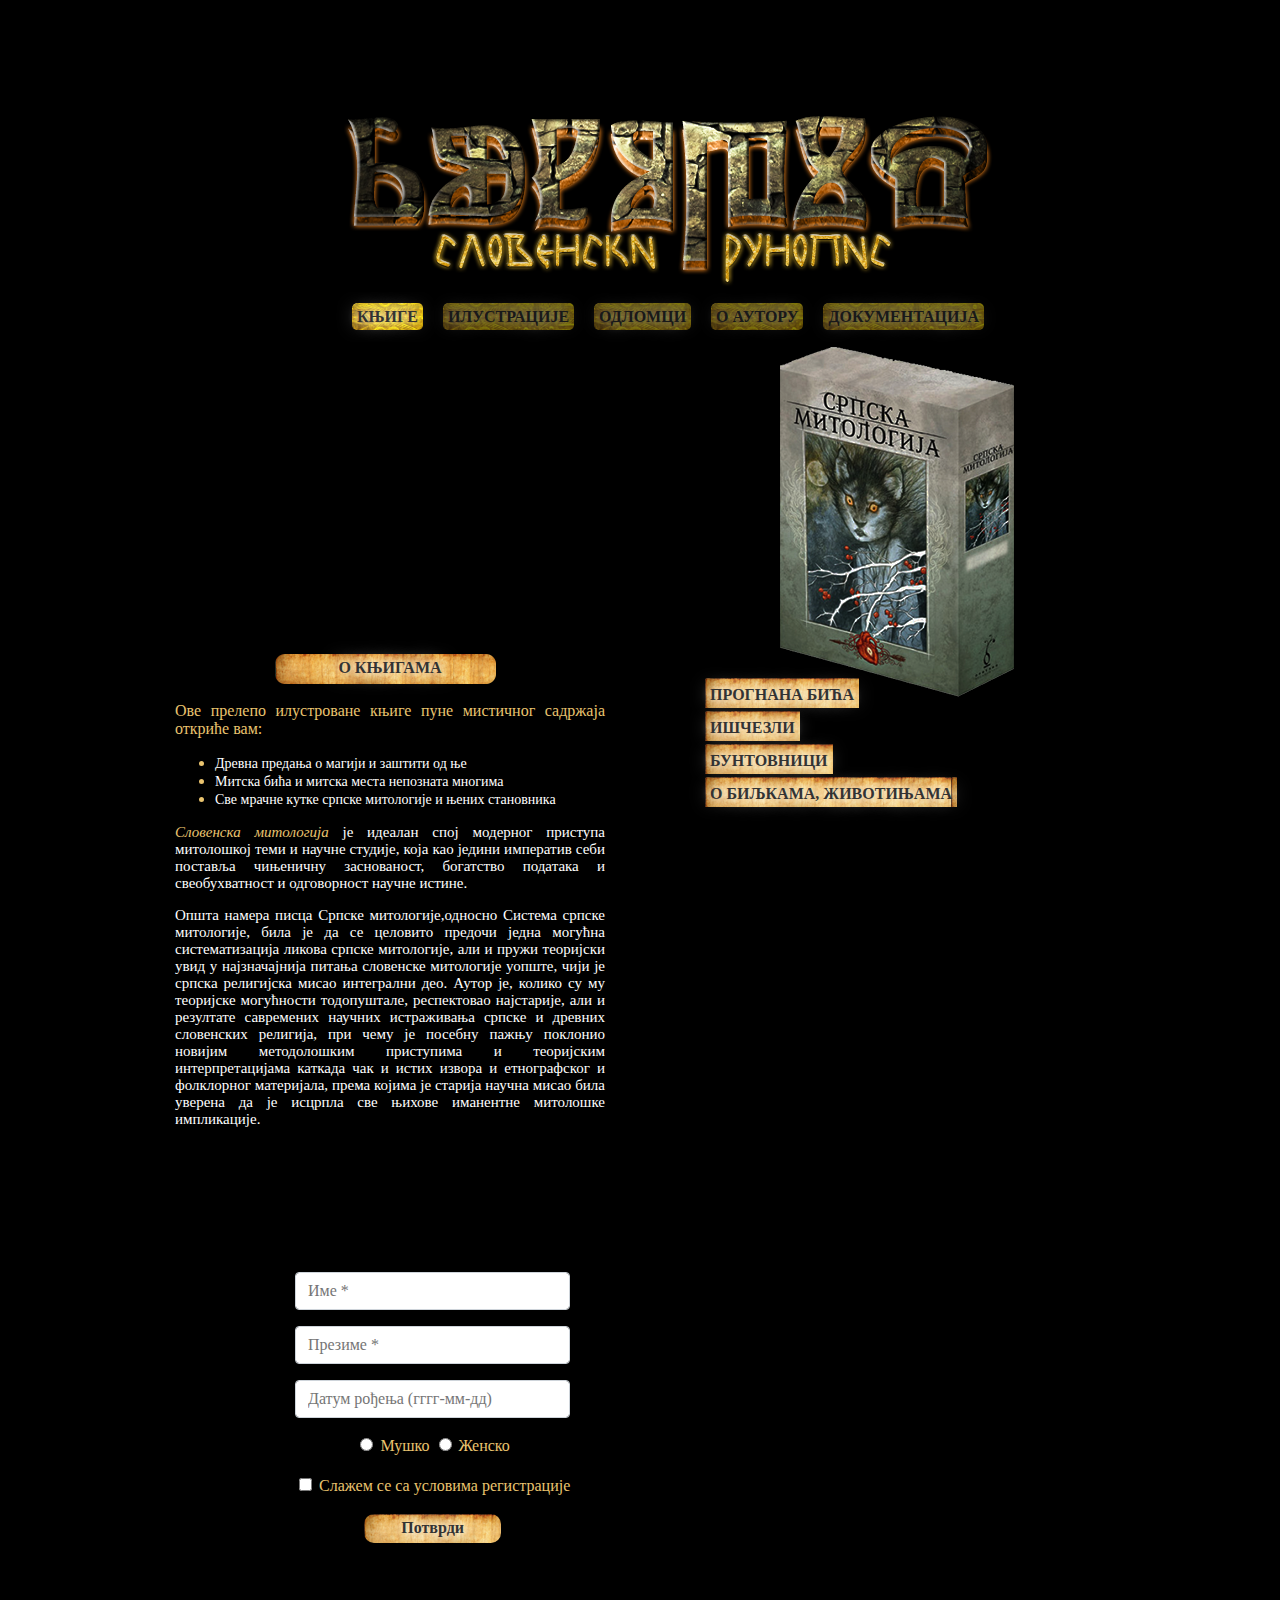
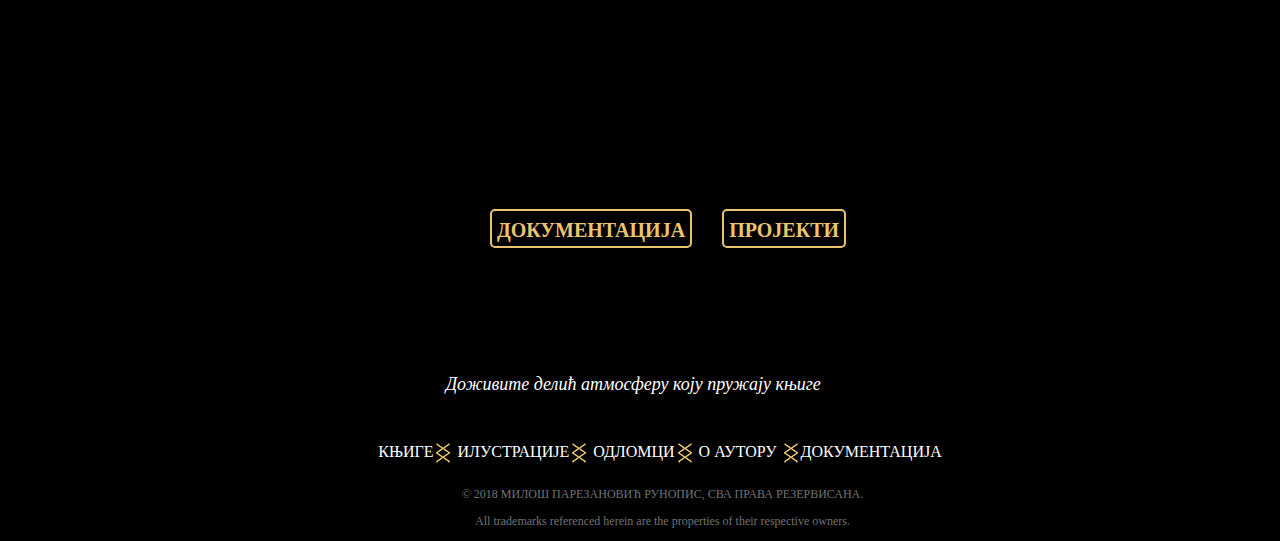
==== index.html @ e6802f9a "Update index.html" ====
<!DOCTYPE html>
<html>
	<head>
		<link rel="stylesheet" type="text/css" href="css/style.css" />
		<meta charset="UTF-8">
		<meta name="viewport" content="width=device-width, initial-scale=1.0">
		<link rel="shortcut icon" href="favicon/favicon.ico">
		<meta name="description" content="Словенска митологија,древна предања о магији и заштити од ње, митска бића и митска места непозната многима и Све мрачне кутке српске митологије и њених становника...">
		<meta name="keywords" content="Slovenska-mitologija,mitska-bica,Perun,Srpska-mitologija,vile,zmajevi">
		<meta name="author" content="Miloš-Parezanović">
		<title>Словенски Рунопис</title>
		<script src="https://ajax.googleapis.com/ajax/libs/jquery/3.3.1/jquery.min.js"></script>
	</head>
	<body class="index">

	<div class="site">
		<div class="frontPic">
			<img class="rune" src="img/headText.png" alt="slovenski runopis">
		</div>
		<div class="menu">
			<ul>
				<li>
					<a class="first" href="Index.html"><span>КЊИГЕ</span></a>
				</li>
				<li>
					<a href="ilustracije.html"><span>ИЛУСТРАЦИЈЕ</span></a>
				</li>
				<li>
					<a href="odlomci.html"><span>ОДЛОМЦИ</span></a>
				</li>
				<li>
					<a href="oAutoru.html"><span>О АУТОРУ</span></a>
				</li>
				<li>
					<a href="dokumentacija.pdf"><span>ДОКУМЕНТАЦИЈА</span></a>
				</li>
			</ul>
		</div>
		
		<div class="content">
			<div class="books">
				<img class="bk" src="img/bk.png" alt="knjige">
			</div>
			
			<div class="aboutBooks">
				<h1>О КЊИГАМА</h1>
				<p class="color">Ове прелепо илустроване књиге пуне мистичног садржаја откриће вам:</p>
				<ul>
					<li><span>Древна предања о магији и заштити од ње</span></li>
					<li><span>Митска бића и митска места непозната многима</span></li>
					<li><span>Све мрачне кутке српске митологије и њених становника</span></li>
				
				</ul>
				<p><em>Словенска митологија</em>
					је идеалан спој модерног приступа митолошкој теми и научне студије, која као једини императив себи поставља чињеничну заснованост, богатство података и свеобухватност и одговорност научне истине.</p>
				<p>Општа намера писца Српске митологије,односно Система српске митологије, била је да се целовито предочи једна могућна систематизација ликова српске митологије, али и пружи теоријски увид у најзначајнија питања словенске митологије уопште, чији је српска религијска мисао интегрални део. Аутор је, колико су му теоријске могућности тодопуштале, респектовао најстарије, али и резултате савремених научних истраживања српске и древних словенских религија, при чему је посебну пажњу поклонио новијим методолошким приступима и теоријским интерпретацијама каткада чак и истих извора и етнографског и фолклорног материјала, према којима је старија научна мисао била уверена да је исцрпла све њихове иманентне митолошке импликације. </p>
				<p></p>
			</div>
			<div class="aboutBooks2">
				<div class="drop1"><span>ПРОГНАНА БИЋА</span></div>
				<div class="slide1">
					<ul>
						<li><span>Књига о митским бићима српског предања</span></li>
						<li><span>Први пут пет врхунских сликара и илустратора успевају да оживе бића којима прети исчезнуће</span></li>
						<li><span>"Ова књига вас води у свет чудесних бића којих су се плашиле баке и чини све да их деца заволе"</span></li>
					</ul>
				</div>
				<div class="drop2"><span>ИШЧЕЗЛИ</span></div>
				<div class="slide2">
					<ul>
						<li><span>Нова књига о вилама и змајевима</span></li>
						<li><span>Умиру ли виле? Како настају змајеви?</span></li>
						<li><span>Змајевска школа летења...</span></li>
					</ul>
				</div>
				<div class="drop3"><span>БУНТОВНИЦИ</span></div>
				<div class="slide3">
					<ul>
						<li><span>Лети се ноћ спушта, тихо полако, прикрада се кроз сутон...</span></li>
						<li><span>Зими ноћ пада, стушти се на свет у један мах и препплави га</span></li>
					</ul>
				</div>
				<div class="drop4"><span>О БИЉКАМА, ЖИВОТИЊАМА</span></div>
				<div class="slide4">
					<ul>
						<li><span>Биљке умиру тихо. Иза њих остају само мириси.</span></li>
						<li><span>А животиње одлазе у чуду. Припитомљене са поверењем, дивље са неверицом у оку.</span></li>
					</ul>
				</div>
			
			</div>
			<div class="cleaner">
		
			</div>
		</div>
		<div class="registerNote">
			<div class="formaLevo">
						<div class="forma">
							<input type="text" id="firstName" class="textPl" placeholder="Име *" value="" />
							<p class="greske" id="fnError"></p>
						</div>
						<div class="forma">
							<input type="text" id="lastName" class="textPl" placeholder="Презиме *" value="" />
							<p class="greske" id="lnError"></p>
						</div>
						<div class="forma">
							<input type="text"  id="birDate" class="textPl" placeholder="Датум рођења (гггг-мм-дд)" value="" />
							<p class="greske" id="birDateError"></p>
						</div>
						<div class="forma">
							<div class="red">
								<label class="radioButtons"> 
									<input type="radio" name="pol" value="male">
									<span> Мушко </span> 
								</label>
								<label class="radioButtons"> 
									<input type="radio" name="pol" value="female">
									<span>Женско </span> 
								</label>
								<p class="greske" id="polError"></p>
							</div>
						</div>
					<div class="forma2">
						<div class="forma">
							<div class="red">
								<label class="cekBox"> 
									<input type="checkbox" id="slazemSe" name="agreement" value="agree">
									<span> Слажем се са условима регистрације </span> 
								</label>
							   
								<p class="greske" id="slazemSeError"></p>
							</div>
						</div>
						<input type="submit" id="potvrda" value="Потврди"/>
					</div>
					<div id="feedback">

					</div>
			</div>
			<div class="formaDesno">
				<div id="avatar">
				</div>
				<div class="wlc">
				</div>
			</div>
			<div class="cleaner">
			</div>
		</div>
					<button id="upBtn" ></button>
	</div>
	<div class="linkovi">
		<ul>
			<li><a href="dokumentacija.pdf"><span>ДОКУМЕНТАЦИЈА</span></a></li>
			<li><a href="#"><span>ПРОЈЕКТИ</span></a></li>
		</ul>
	</div>
	<div class="music">
			
			<p><em>Доживите делић атмосферу коју пружају књиге</em></p>
			<audio class="player" controls>
			<source src="Assets/BGmusic.mp3" type="audio/mpeg">
			Your browser does not support the audio element.
			</audio>
			
			
	</div>
		<footer id="futer">
			<div id="futerbar">
				<ul>
					<li><a href="index.html">КЊИГЕ</a><span></span></li>
					<li><a href="ilustracije.html">ИЛУСТРАЦИЈЕ</a><span></span></li>
					<li><a href="odlomci.html">ОДЛОМЦИ</a><span></span></span></li>
					<li><a href="oAutoru.html">О АУТОРУ</a></li>
					<li><a href="dokumentacija.pdf"><span>ДОКУМЕНТАЦИЈА</span></a></li>
				</ul>
			</div>
			<div class="futerp">
				<p>&copy; 2018 МИЛОШ ПАРЕЗАНОВИЋ РУНОПИС, СВА ПРАВА РЕЗЕРВИСАНА.</p>
				<p>All trademarks referenced herein are the properties of their respective owners.</p>
			</div>
		</footer>
	<script src="https://mpsites.github.io/SlovenskiRunopis/Scripts/scriptJQ.js"></script>
	<script src="https://mpsites.github.io/SlovenskiRunopis/Scripts/main.js"></script>
	<script src="https://mpsites.github.io/SlovenskiRunopis/Scripts/scriptScroll.js"></script>
	</body>
</html>
---- css/style.css ----
@font-face {
    font-family: Beresta;
    src: url(Beresta.ttf);
}


* {
  box-sizing: border-box;
  font-family: Georgia, "Times New Roman", Times, serif;
}


body{
	font-size: 16px;
}

.index {
		background-image: url("../img/bg5.jpg");
		background-repeat: no-repeat;
		background-attachment: scroll;
		background-size: auto auto;
		background-origin: padding-box;
		background-clip: border-box;
		background-position:50% 0px;
		background-color: black;
	}

.ilustracije {
		background-image: url("../img/BGilu.jpg");
		background-repeat: no-repeat;
		background-attachment: scroll;
		background-size: auto auto;
		background-origin: padding-box;
		background-clip: border-box;
		background-position:50% 0px;
		background-color: black;
	}	

.price {
	background-image: url("../img/BGPr.jpg");
	background-repeat: no-repeat;
	background-attachment: scroll;
	background-size: auto auto;
	background-origin: padding-box;
	background-clip: border-box;
	background-position:50% 0px;
	background-color: black;
}
	
.site {
		width:990px;
		height:1770px;
		margin:0 auto 0 auto;
	}

.frontPic {
	text-align: center;
}

.rune {
	margin-top: 100px;
	margin-left: 60px;
}

.menu {
	text-align:center;
	overflow:hidden;
}

.menu ul {
	display: block;
}

.menu ul li {
	display: inline-block;
	list-style: none;

}

.menu ul li a {
	background:url('../img/zlato.png') no-repeat;
	text-decoration: none;
	color: black;
	margin-left: 1rem;
	padding: 5px;
	border-radius:5px;
	opacity:0.5;
	transition: 1s;
}
.menu .first {
	opacity:1;
}
.menu ul li a:hover {
	opacity:1;
}


.menu ul li a span{
	padding-left: 1rem;
	padding-right: 1rem;
	border-radius: 2px;
	font-weight: bold;
	font-size: 16px;
	padding: 0;
    padding-top: 0px;
	padding-top: 0px;
	margin: 0;
	height: 35px;
	text-align: center;
	width: 246px;
	padding-top: 8px;
	text-shadow: 0 0 10px #fff, 0 0 20px #fff;
	margin: auto;
	color: #333;
	
}

.content {
	overflow:hidden;
}

.bk {
	margin: 5px 0 0 635px;
}

.aboutBooks {
	color: #FFF;
	width: 430px;
	text-align: justify;
	float: left;
	margin-left: 30px;
	margin-top: -50px;
}

.aboutBooks h1 {
	background:url("../img/menubg.png");
	font-weight: bold;
	font-size: 16px;
	padding: 0;
    padding-top: 0px;
	margin: 0;
	height: 35px;
	text-align: center;
	width: 246px;
	padding-top: 8px;
	text-shadow: 0 0 10px #fff, 0 0 20px #fff;
	margin: auto;
	color: #333;
	
}

.aboutBooks .color {
	color: #EAC46F;
	font-size:16px;
}

.aboutBooks ul li {
	color: #EAC46F;
}

.aboutBooks ul li span {
	color: #FFF;
	font-size: 14px;
}
.aboutBooks p {
	font-size:15px;
}

.aboutBooks p em {
	color: #EAC46F;
}

.aboutBooks2 {
	color: #FFF;
	width: 430px;
	float: right;
	margin-left: 30px;
	margin-top: -30px;
	text-align: justify;
	font-size:16px;
}

.aboutBooks2 .drop1 {
	text-align: justify;
	
}

.aboutBooks2 .slide1 {
	text-align: justify;
}

.drop1 span {
	background:url("../img/dropbg.png");
	font-weight: bold;
	font-size: 16px;
	padding:5px;
	margin: 0;
	height: 35px;
	text-align: center;
	width: 246px;
	padding-top: 8px;
	text-shadow: 0 0 10px #fff, 0 0 20px #fff;
	margin: auto;
	color: #333;
	
}

.slide1 ul li {
	color: #EAC46F;
	font-size:14px;
}

.slide1 ul li span {
	color: #fff;

}

.slide1{
  display: none;
  overflow: hidden;
}
.drop1{
	margin-top: 15px;
}

.aboutBooks2 .drop2 {
	text-align: justify;
	
}

.aboutBooks2 .slide2 {
	text-align: justify;
}

.drop2 span {
	background:url("../img/dropbg.png");
	font-weight: bold;
	font-size: 16px;
	padding:5px;
	margin: 0;
	height: 35px;
	text-align: center;
	width: 246px;
	padding-top: 8px;
	text-shadow: 0 0 10px #fff, 0 0 20px #fff;
	margin: auto;
	color: #333;
	
}

.slide2 ul li {
	color: #EAC46F;
	font-size:14px;
}

.slide2 ul li span {
	color: #fff;

}

.slide2 {
  display: none;
  overflow: hidden;
}
.drop2 {
	margin-top: 15px;
}

.aboutBooks2 .drop3 {
	text-align: justify;
	
}

.aboutBooks2 .slide3 {
	text-align: justify;
}

.drop3 span {
	background:url("../img/dropbg.png");
	font-weight: bold;
	font-size: 16px;
	padding:5px;
	margin: 0;
	height: 35px;
	text-align: center;
	width: 246px;
	padding-top: 8px;
	text-shadow: 0 0 10px #fff, 0 0 20px #fff;
	margin: auto;
	color: #333;
	
}

.slide3 ul li {
	color: #EAC46F;
	font-size:14px;
}

.slide3 ul li span {
	color: #fff;

}

.slide3 {
  display: none;
  overflow: hidden;
}
.drop3 {
	margin-top: 15px;
}

.aboutBooks2 .drop4 {
	text-align: justify;
	
}

.aboutBooks2 .slide4 {
	text-align: justify;
}

.drop4 span {
	background:url("../img/dropbg.png");
	font-weight: bold;
	font-size: 16px;
	padding:5px;
	margin: 0;
	height: 35px;
	text-align: center;
	width: 246px;
	padding-top: 8px;
	text-shadow: 0 0 10px #fff, 0 0 20px #fff;
	margin: auto;
	color: #333;
	
}

.slide4 ul li {
	color: #EAC46F;
	font-size:14px;
}

.slide4 ul li span {
	color: #fff;

}

.slide4 {
  display: none;
  overflow: hidden;
}
.drop4 {
	margin-top: 15px;
	margin-bottom:0px;
	
}
  
.cleaner {
	clear:both;
}
 
.registerNote {
	margin-left: 150px;
	text-align: justify;
	width:100%;
	margin-top:11%;
	overflow:hidden;
}

.textPl {
	display: block;
	width: 100%;
	padding: .375rem .75rem;
	font-size: 1rem;
	line-height: 1.5;
	color: black;
	background-color: #fff;
	background-clip: padding-box;
	border: 1px solid #ced4da;
	border-radius: .25rem;
	transition: border-color .15s ease-in-out,box-shadow .15s ease-in-out;
	
}

.textPl:focus{
	color: #495057;
	background-color: #fff;
	border-color: #EAC46F;
	outline: 0;
	box-shadow: 0 0 0 .1rem rgb(234,196,111);
}

.forma {
	font-size: 1rem;
	font-weight: 400;
	line-height: 1.5;
	color: #212529;
	text-align: left;
}

.radioButtons span {
	color: #EAC46F;
}

.red span {
	color: #EAC46F;
}

.forma2 {
	text-align: center;
}

#potvrda {
	margin-top:0;
	border: none;
	border-radius: 10px;
	padding: 2%;
	background:url("../img/dropbg.png");
	font-size: 16px;
	font-weight: 600;
	width: 50%;
	cursor: pointer;
	text-shadow: 0 0 10px #fff, 0 0 20px #fff;
	color: #333;
	
}

.red {
	text-align: center;
}

.greske {
	color: #dc3545;
}

#feedback p {
	font-size: 16px;
	font-weight: 600;
	color:#EAC46F;
}

.formaLevo {
	float: left;
	margin-top:20px;
}
.formaDesno {
	float: right;
	margin-right:22%;
}

.wlc {
	text-align:center;
	font-size: 30px;
	font-weight: 600;
	color:#EAC46F;
	font-family: Beresta;
} 

.slideshowBox {
  max-width: 1000px;
  position: relative;
  margin: auto;
  height:300px;
  overflow: hidden;
  border: 2px solid #EAC46F;
  border-radius: 5px;
  margin-top:50px;
}

.sliderPic {
  display: none;
}

.sliderPic img {
	vertical-align:middle;
	width:100%;
	height:100%;
}

.dugmeSlider {
  height: 12px;
  width: 12px;
  margin: 0 2px;
  background-color: white;
  border-radius: 50%;
  display: inline-block;
  transition: background-color 0.6s ease;
}
.sliderDot {
	margin-top:10px;
}
.active {
  background-color: #EAC46F;
}

.fade {
  -webkit-animation-name: fade;
  -webkit-animation-duration: 1.5s;
  animation-name: fade;
  animation-duration: 1.5s;
}

@-webkit-keyframes fade {
  from {opacity: .4;}
  to {opacity: 1;}
}

@keyframes fade {
  from {opacity: .4;}
  to {opacity: 1;}
}

@media only screen and (max-width: 300px) {
  .picText {font-size: 11px}
}
.ilu {
	height: auto;
}

.galleryCon {
	width:100%;
	overflow: auto;
	margin: 90px auto;
	margin-bottom:0%;
}

.gBox img {
	width:100px;
	height:100px;
	padding: 5px;
	cursor: pointer; 
}

.gBox {
	filter: gray;
      -webkit-filter: grayscale(100%);
	  filter: grayscale(100%);
	  transition: 1s;
	  
}

.gBox:hover {
	filter: none;
      -webkit-filter: grayscale(0%);
	  filter: grayscale(0%);
	  transform: scale(1.1);
}

.pBox img {
	width:100px;
	height:100px;
	padding: 5px;
	cursor: pointer; 
}

.pBox {
	filter: gray;
      -webkit-filter: grayscale(100%);
	  filter: grayscale(100%);
	  transition: 1s;
	  
}

.pBox:hover {
	filter: none;
      -webkit-filter: grayscale(0%);
	  filter: grayscale(0%);
	  transform: scale(1.1);
}


.col {
	max-width:1000px;
	display: flex;
	height: 580px;
	flex-wrap: wrap;
	align-content: space-around;
	flex-direction: column;
	overflow:hidden;

}

.pricice {
	max-width:1000px;
	display: flex;
	height: 580px;
	flex-wrap: wrap;
	align-content: space-around;
	flex-direction: column;
	overflow:hidden;
	margin-top:10%;
}

.fullBox {
	width: 515px;
	height: 515px;
	padding: 10px;
}

.fullBox img {
	width:100%;
	height:100%;
	animation: ani .5s linear 1;
}

@keyframes ani {
	0%{opacity: .1;}
	100%{opacity: 1;}
}

.pFullBox {
	width: 515px;
	height: 515px;
	padding: 10px;
	text-align:center;
	margin-right:2%;
}

.pFullBox p, h1 {
	margin-top:-30px;
}
.pFullBox p {
	font-size:16px;
}

.pFullBox img {
	animation: ani .5s linear 1;
}

@keyframes ani {
	0%{opacity: .1;}
	100%{opacity: 1;}
}

#upBtn {
	 display: none;
	 position: fixed;
	 bottom: 20px;
	 right: 100px;
	 z-index: 99;
	 font-size: 18px;
	 border: none;
	 outline: none;
	 background:url('../img/toUp1.png');
	 cursor: pointer;
	 padding: 25px;
	 border-radius: 4px;
	 transition: 1s;
}

#upBtn:hover {
  background:url('../img/toUp2.png');
  background-color: #EAC46F;
}

#futer {
	width: 100%;
	padding-top: 10px;
	margin: 0px auto;
	background-color: rgba(0, 0, 0, 0.5);
	color: #fff;
	text-align: center;
	border-radius: 3px;
}

.futerp {
	font-family: arial;
	font-size: 12px;
	color: rgba(194, 194, 194, 0.6);
	text-align:center;
	padding-left:45px;
	
	
}
#futerbar {
	text-align: center;
}
#futerbar ul {
	display:block;
}
#futerbar ul li {
	display:inline-block;
	padding-bottom: 10px;
	margin-top: 10px;
	list-style-type: none;
	
}

#futerbar ul li a {
	text-decoration: none;
	color: #fff;
	font-size: 16px;
}

#futerbar ul li span {
	background:url('../img/spanRune.png') no-repeat;
	padding-left:20px;
	padding-bottom:5px;
}

#futerbar ul li a:hover {
	color: #EAC46F;
}

.slikari {
	color: white;
	margin: auto;
	width:100%;
	margin-bottom: 10%;
}

.slikari p {
	font-size: 20px;
	text-align: justify;
}

#comments {
	width:70%;
	background-color:rgba(0, 0, 0, 0.5);
	padding-left: 10px;
	margin: 0px auto;
	font-size: 20px;
	padding-top:10px;
	border: 2px solid #EAC46F;
	border-radius: 5px;
	color:#EAC46F;
	margin-bottom: 50px;
	height:300px;
	
}

#comments p em {
	color:white;
}

.odlomak {
	height:400px;
	width:400px;
}
.gPrica {
	margin-bottom: 0px;
}

.about {
	background-image:url('../img/BGA.jpg');
	background-repeat: no-repeat;
	background-attachment: scroll;
	background-size: auto auto;
	background-origin: padding-box;
	background-clip: border-box;
	background-position:50% 0px;
	background-color: black;
	height:auto;
}

.aboutPic {
	background:url('../img/About.jpg');
	width:25%;
	height:300px;
	border-radius:10px;
	float:left;
}
.aboutInfo {
	width:70%;
	text-align:justify;
	float:right;

}

.info{
	margin-top: 5%;
	background-color: rgba(0, 0, 0, 0.5);
	border-radius:100px;
}

.aboutInfo h1{
	text-align:center;
	color: #EAC46F;
	padding-top:50px;
	font-family:Beresta;
	font-size:50px;
	
}

.aboutInfo p{
	color:#FFFFFF;
	font-size:18px;
	padding-right:20px;
	
}


.thanks h3 {
	text-align:center;
	text-align:center;
	color: #EAC46F;
	padding-top:30px;
	font-family:Beresta;
	font-size:30px;
	
}

.thanks p{
	color:#FFFFFF;
	font-size:18px;
	text-align:center;
	
}

.thanks p em {
	color: #EAC46F;
}

.thanks p em a {
	text-decoration:none;
	color: #EAC46F;
	
}

.thanks{
	margin-bottom: 10%;
}
.music{
	margin: 0px auto;
	width:90%;
	height:39px;
	display:flex;
	flex-direction:column;
	justify-content: space-around;
	margin-bottom:10px;
}

.music p em {
	color:#ffffff;
	font-size:18px;
}

.music p {
	text-align:center;
}

.player {
	width:500px;
	border-radius:10px;
	margin: 0px auto;
	margin-bottom:5%;
}

.music {
	margin-top:100px;
	margin-right:70px;
}

.linkovi {
	text-align:center;
	overflow:hidden;
	margin-top:2%;
	
}

.linkovi ul {
	display: block;
}

.linkovi ul li {
	display: inline-block;
	list-style: none;

}

.linkovi ul li a {
	text-decoration: none;
	color: black;
	margin-left: 1rem;
	padding: 5px;

}

.linkovi ul li a span:hover {
	background-color: #EAC46F;
	color:black;
	
}


.linkovi ul li a span{
	padding-left: 1rem;
	padding-right: 1rem;
	border-radius: 5px;
	font-weight: bold;
	font-size: 20px;
	padding: 5px;
	height: 35px;
	text-align: center;
	width: 246px;
	padding-top: 8px;
	margin: auto;
	color: #EAC46F;
	border:solid 2px #EAC46F;
	transition: 1s;
	
}
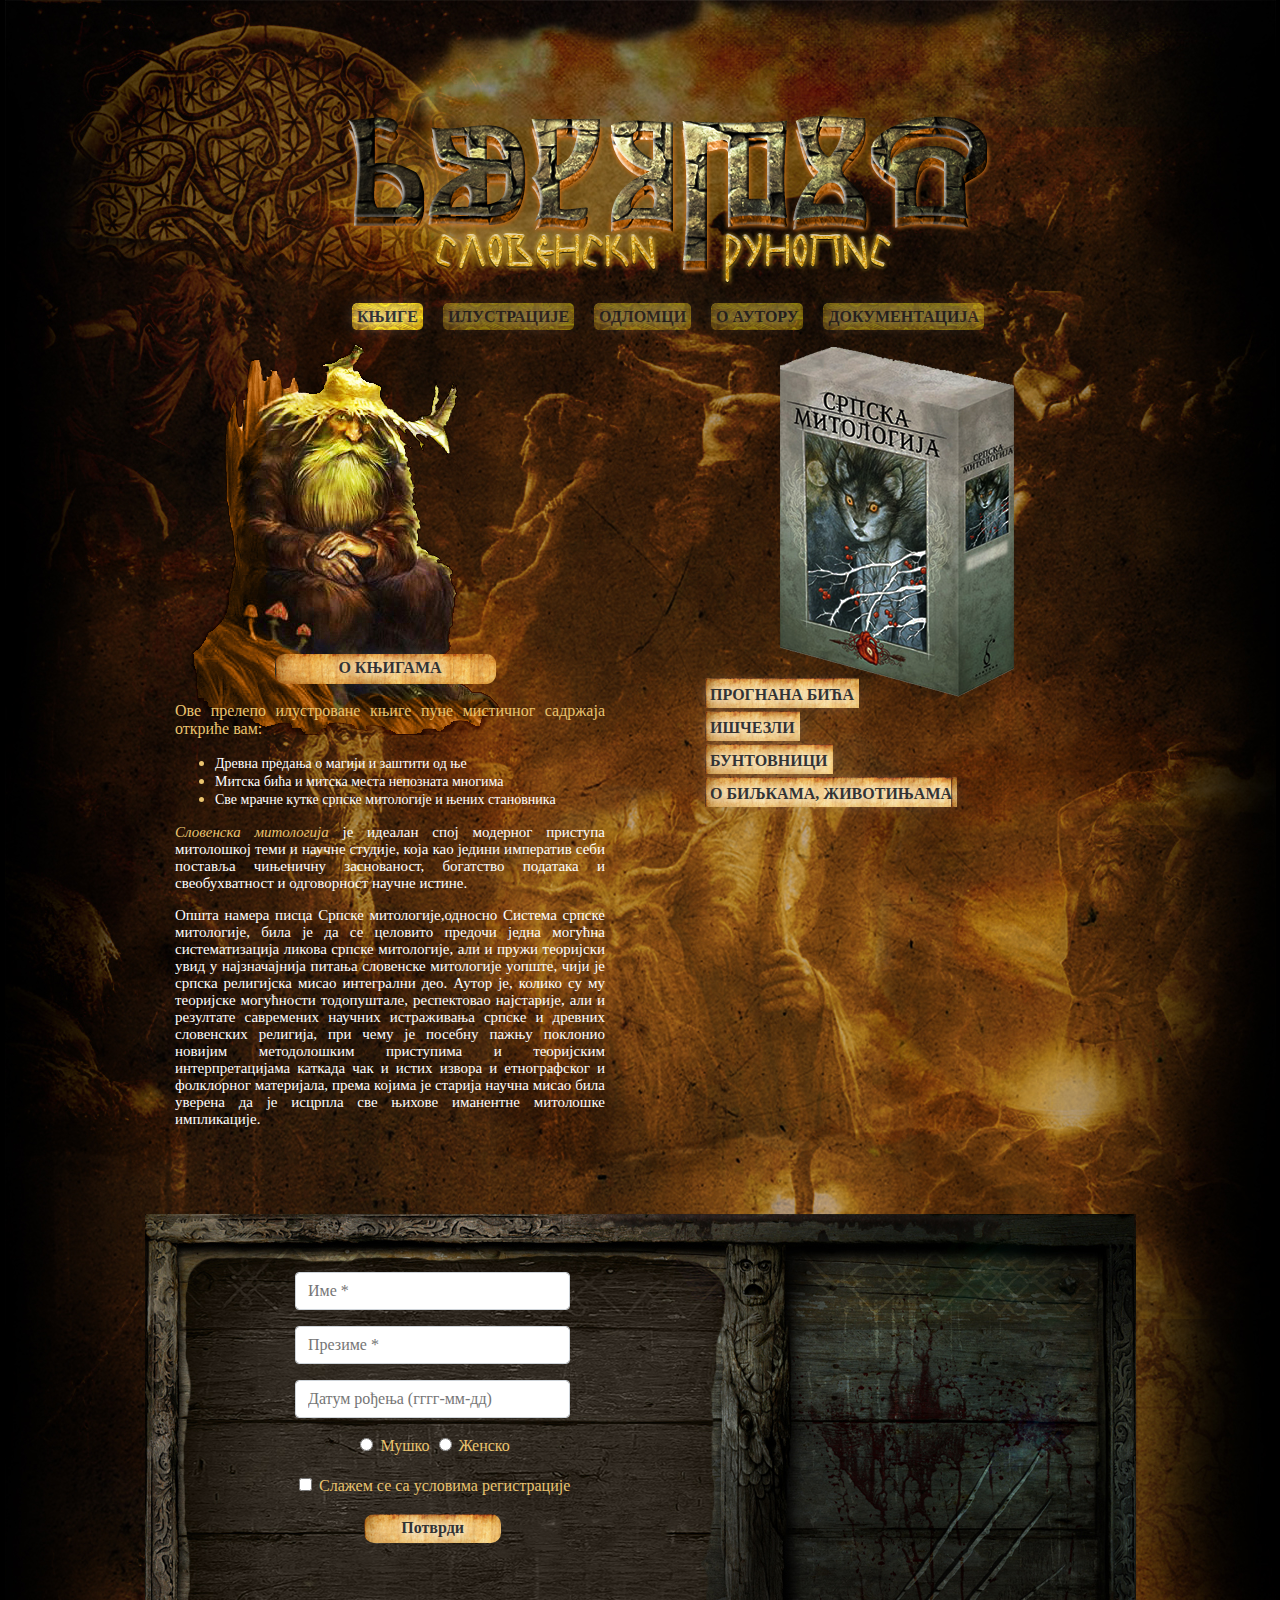
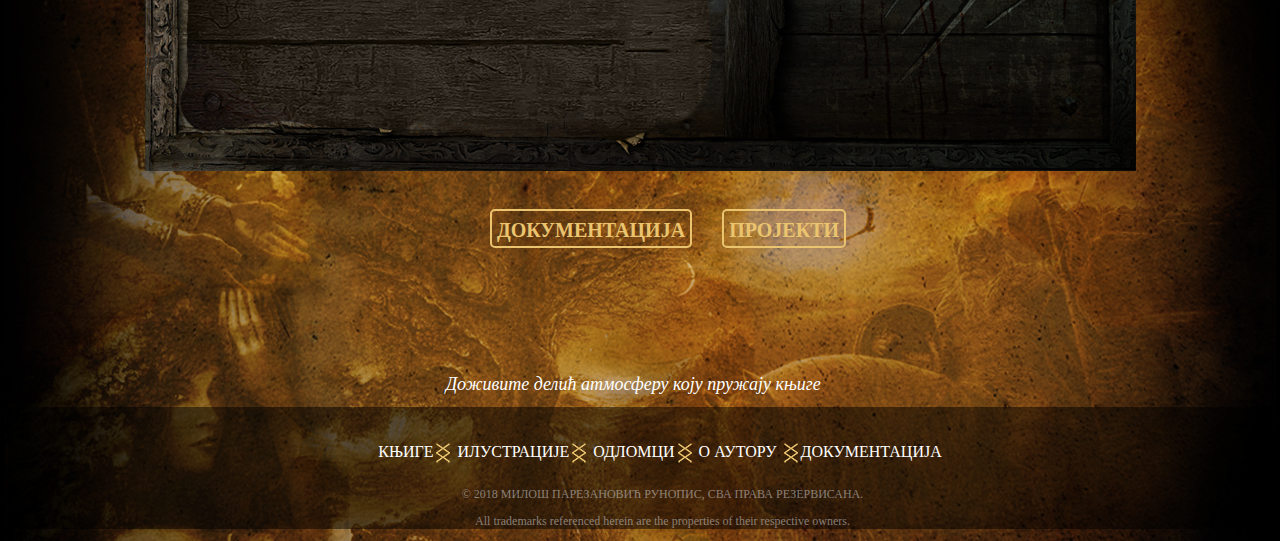
==== commit 3ee85ac5: "Update index.html" ====
--- a/index.html
+++ b/index.html
@@ -158,7 +158,7 @@
 			
 			<p><em>Доживите делић атмосферу коју пружају књиге</em></p>
 			<audio class="player" controls>
-			<source src="Assets/BGmusic.mp3" type="audio/mpeg">
+			<source src="Assets/BGmusic.mp3" type="audio/mp3">
 			Your browser does not support the audio element.
 			</audio>
 			
--- a/css/style.css
+++ b/css/style.css
@@ -15,7 +15,7 @@
 }
 
 .index {
-		background-image: url("../img/bg5.jpg");
+		background-image: url("../img/BG5.jpg");
 		background-repeat: no-repeat;
 		background-attachment: scroll;
 		background-size: auto auto;
@@ -898,4 +898,4 @@
 	border:solid 2px #EAC46F;
 	transition: 1s;
 	
-}+}
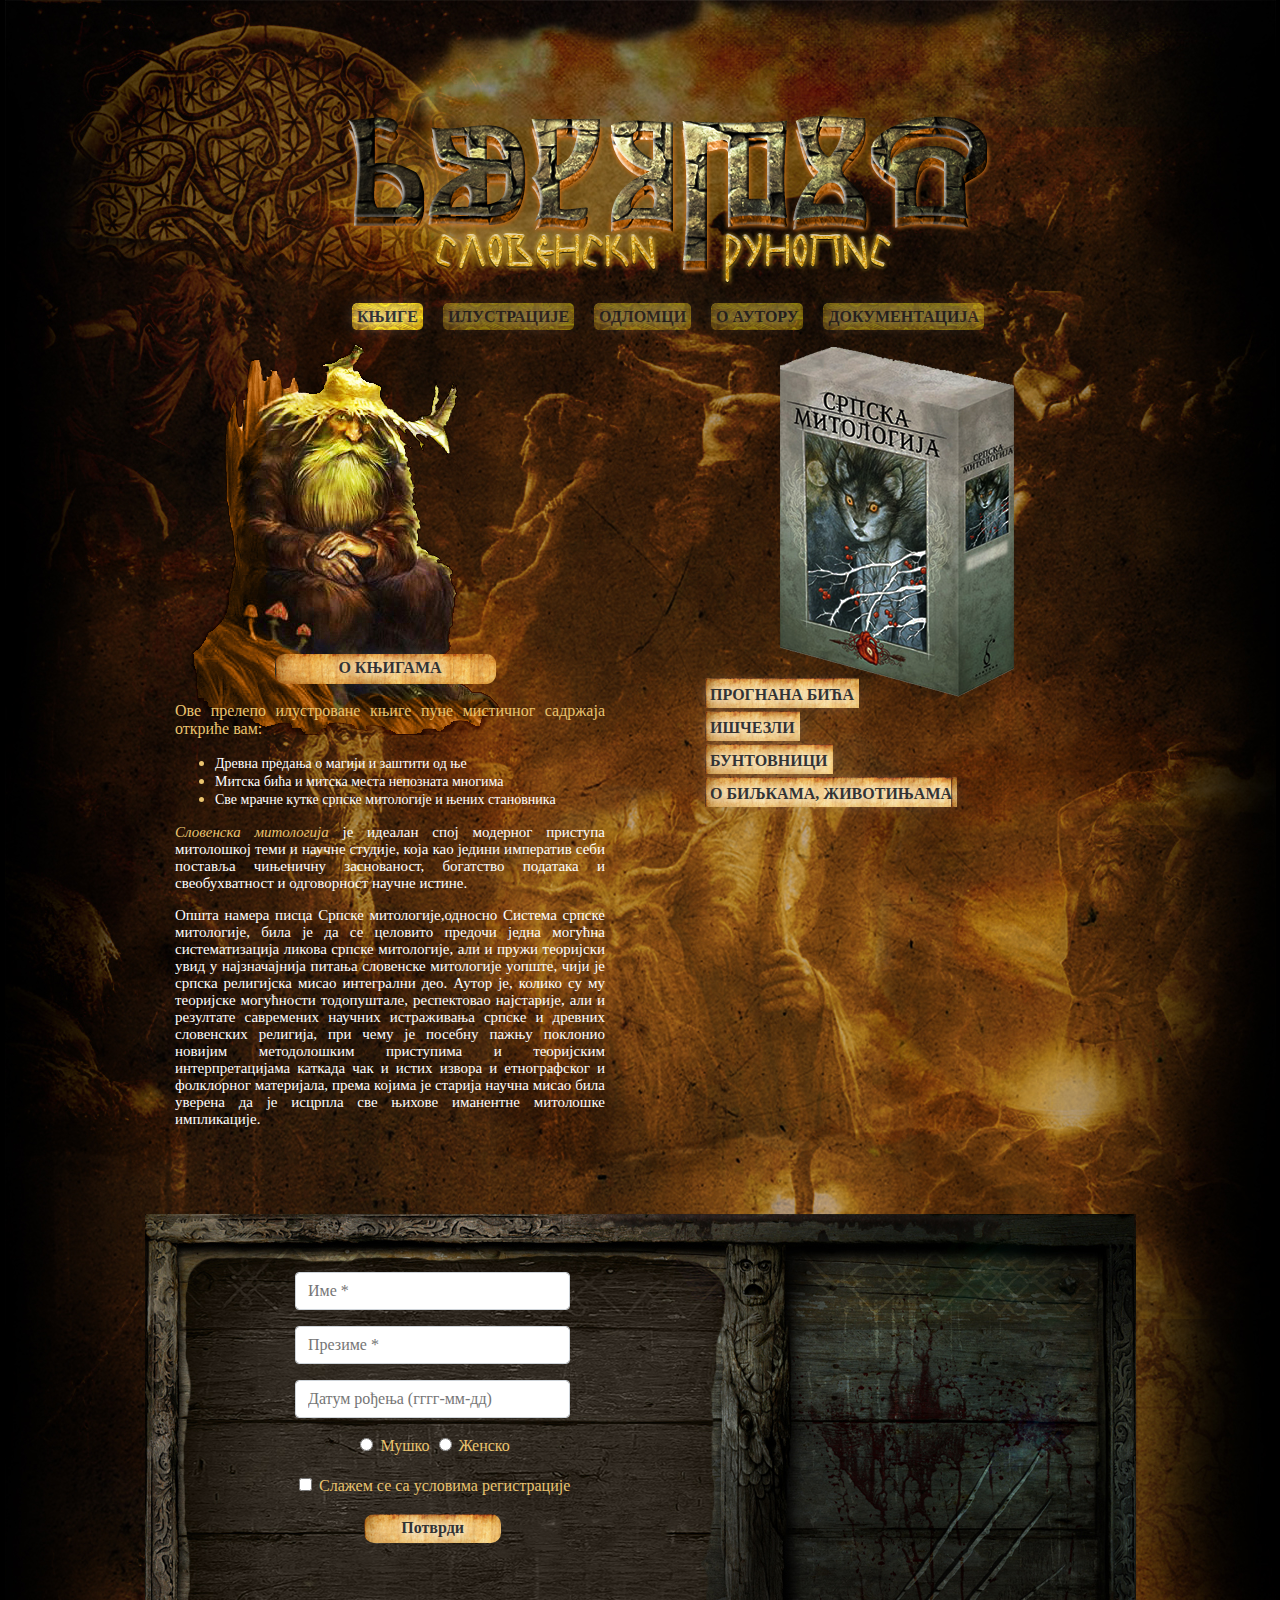
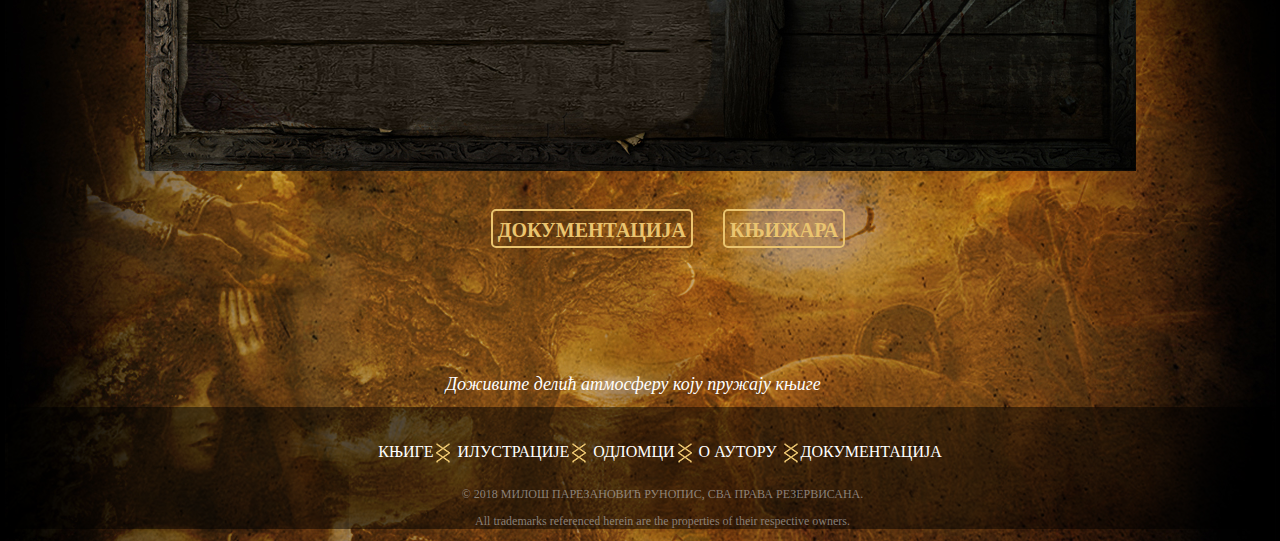
==== commit 20ce0bcd: "Update index.html" ====
--- a/index.html
+++ b/index.html
@@ -151,7 +151,7 @@
 	<div class="linkovi">
 		<ul>
 			<li><a href="dokumentacija.pdf"><span>ДОКУМЕНТАЦИЈА</span></a></li>
-			<li><a href="#"><span>ПРОЈЕКТИ</span></a></li>
+			<li><a href="https://www.delfi.rs/knjige/9881_prognana_bica_-_srpska_mitologija_knjiga_delfi_knjizare.html"><span>КЊИЖАРА</span></a></li>
 		</ul>
 	</div>
 	<div class="music">
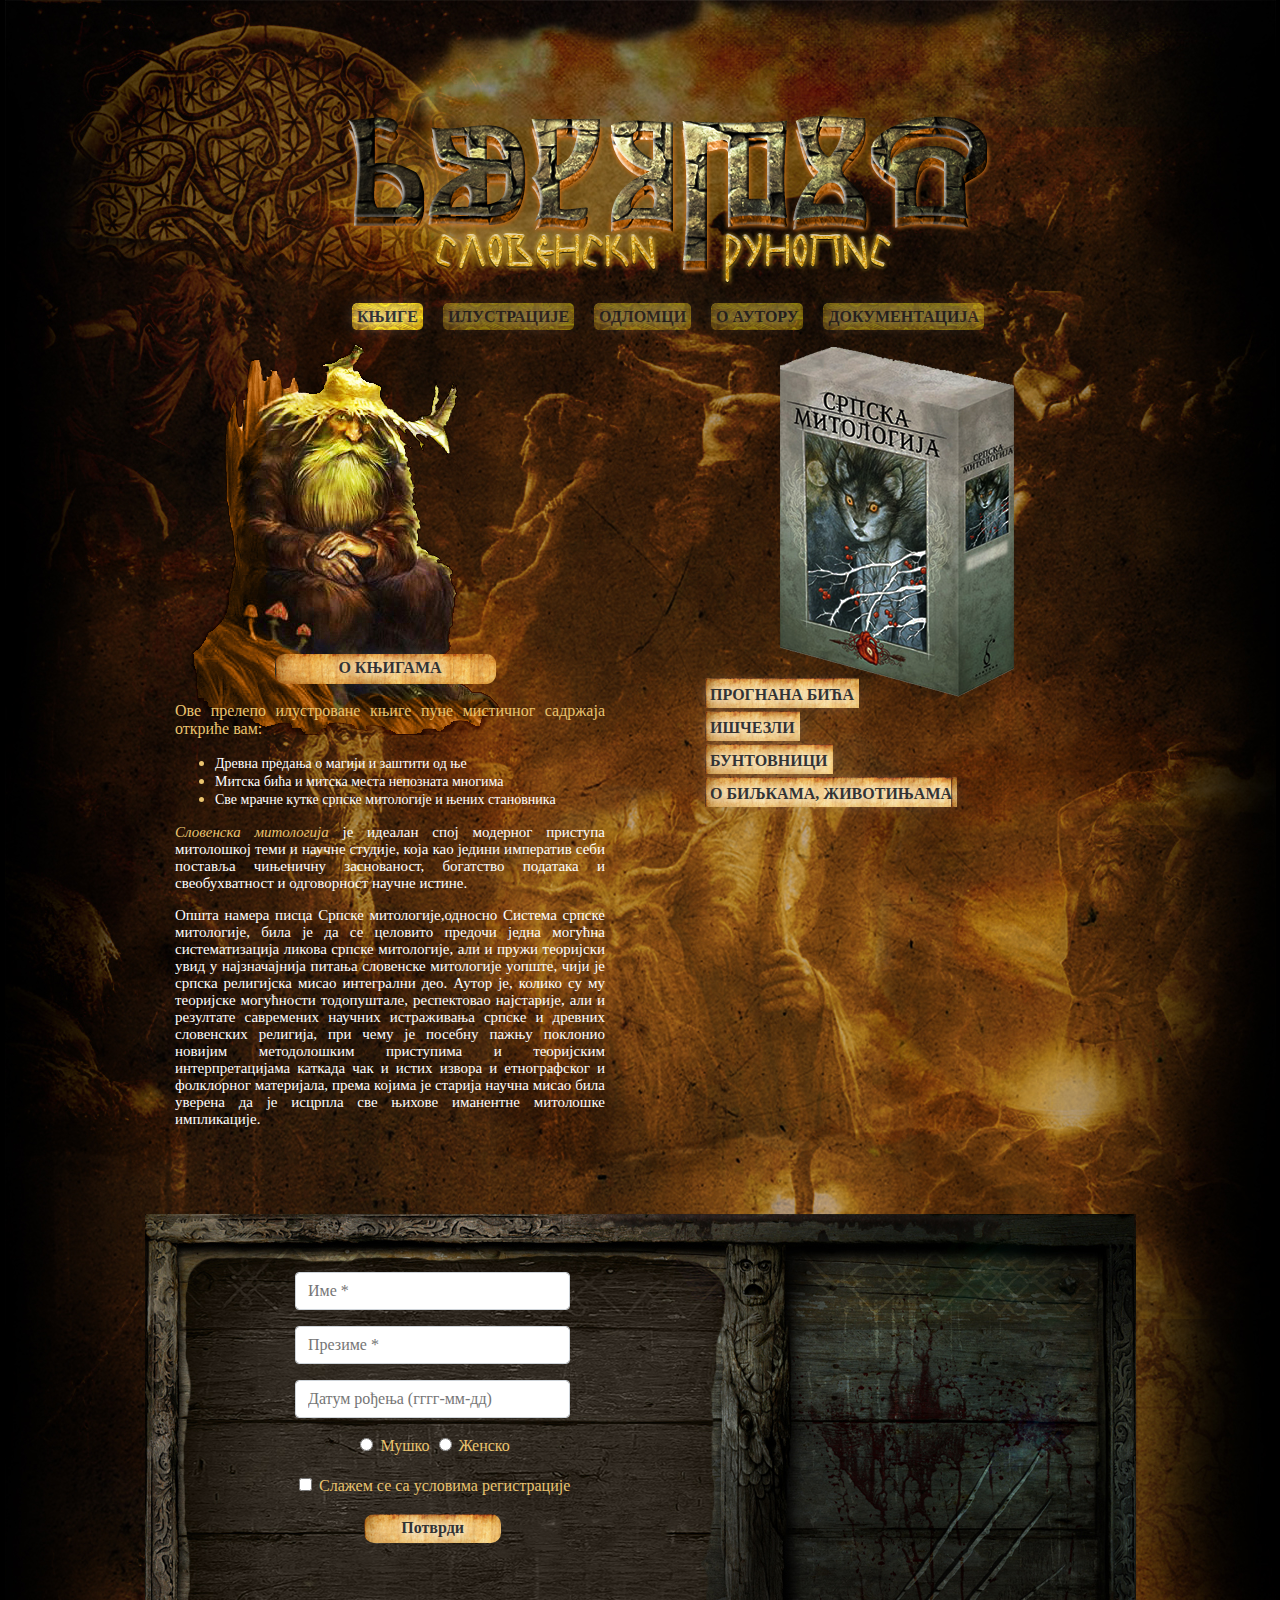
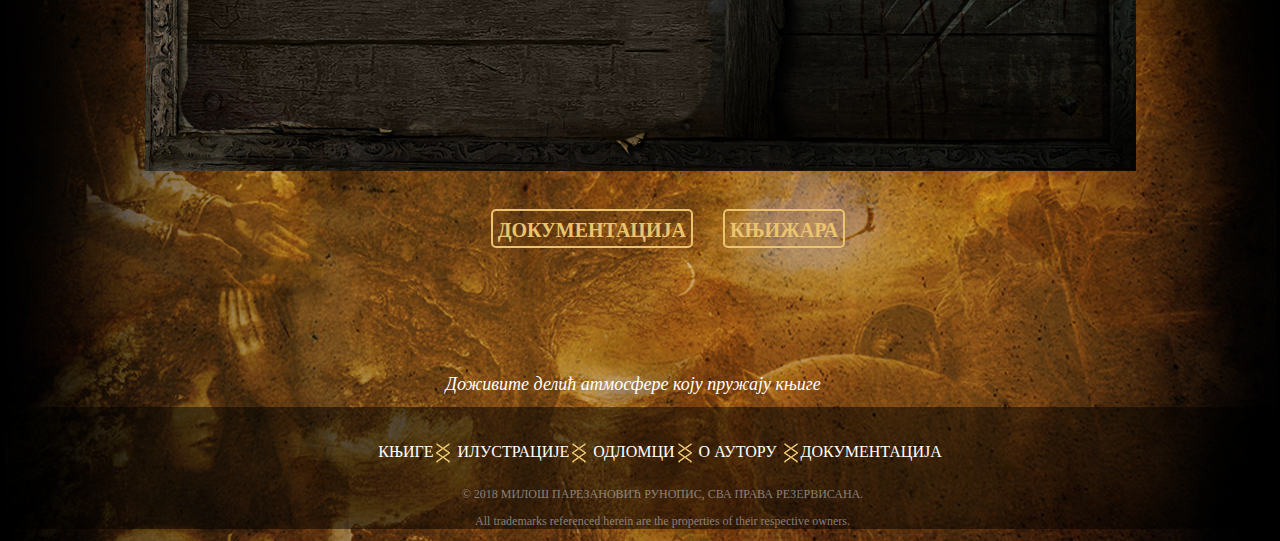
==== commit 01ebdf6f: "Update index.html" ====
--- a/index.html
+++ b/index.html
@@ -156,7 +156,7 @@
 	</div>
 	<div class="music">
 			
-			<p><em>Доживите делић атмосферу коју пружају књиге</em></p>
+			<p><em>Доживите делић атмосферe коју пружају књиге</em></p>
 			<audio class="player" controls>
 			<source src="Assets/BGmusic.mp3" type="audio/mp3">
 			Your browser does not support the audio element.
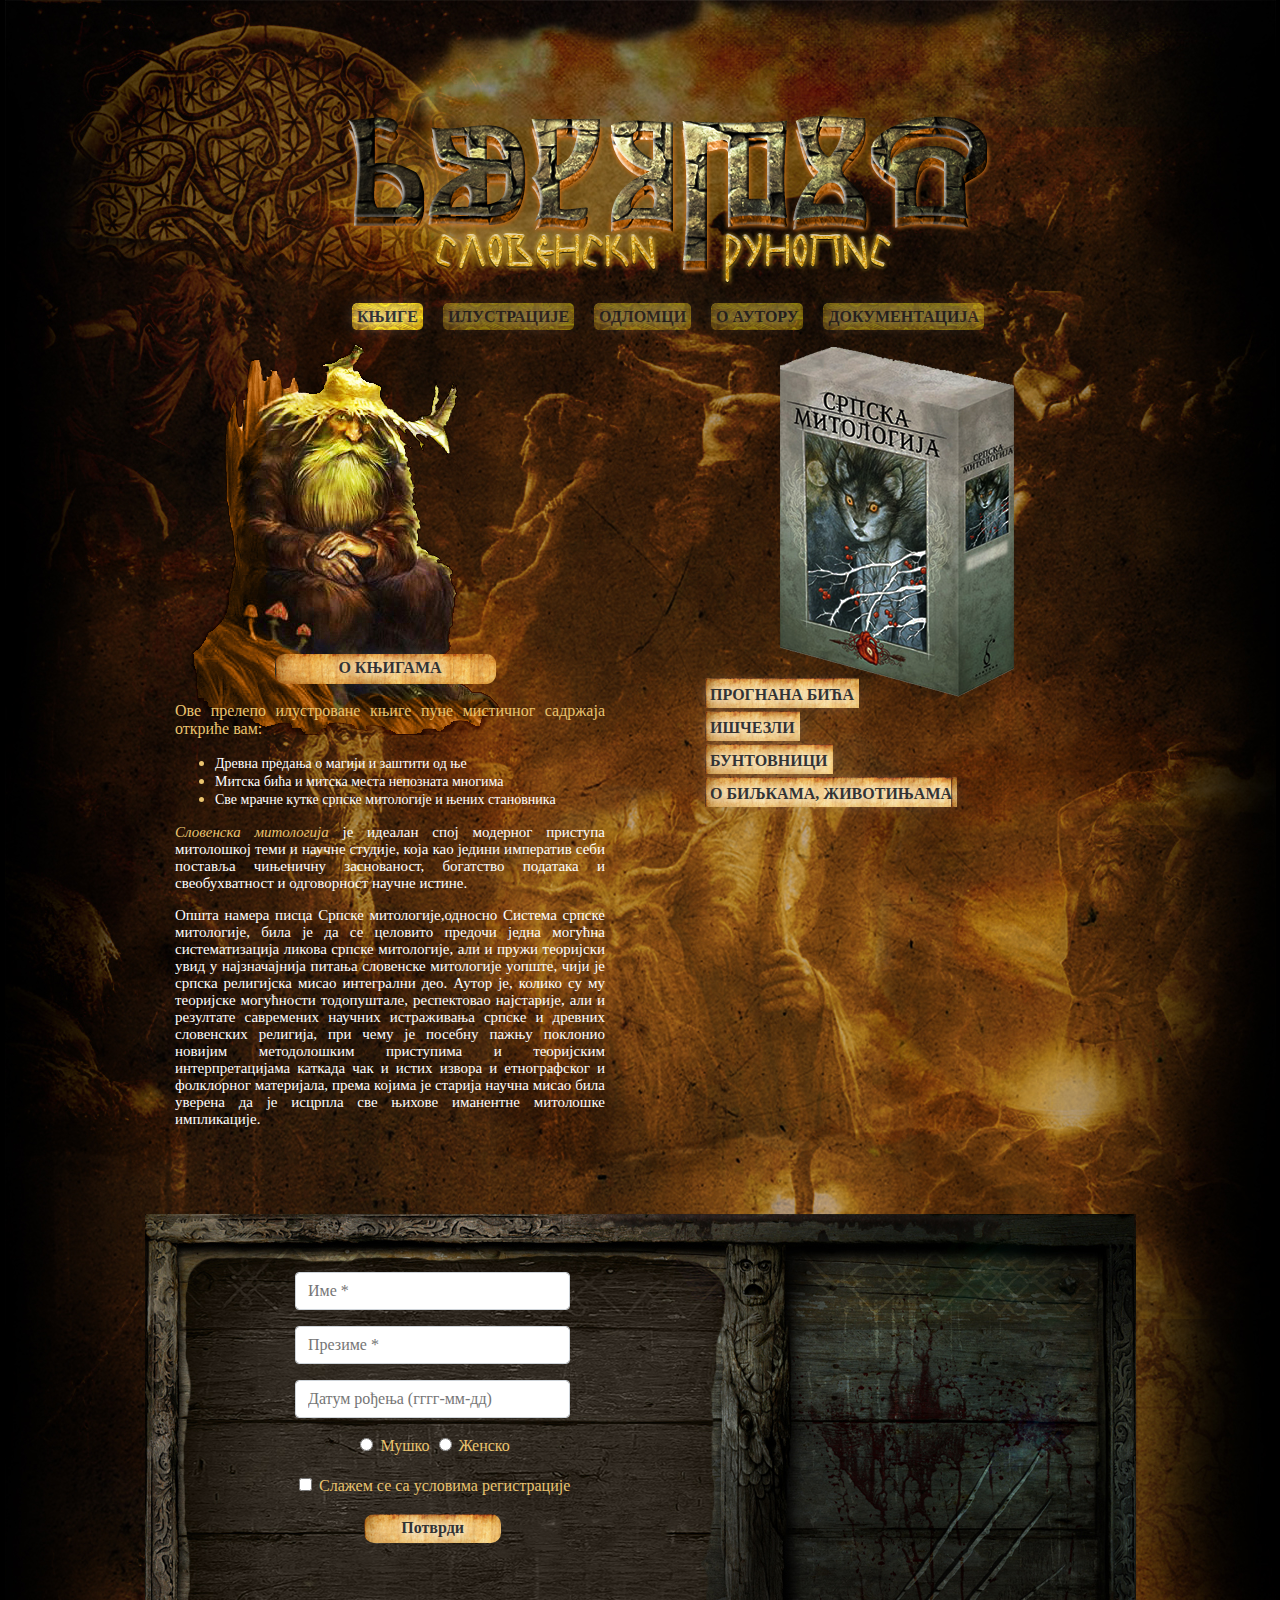
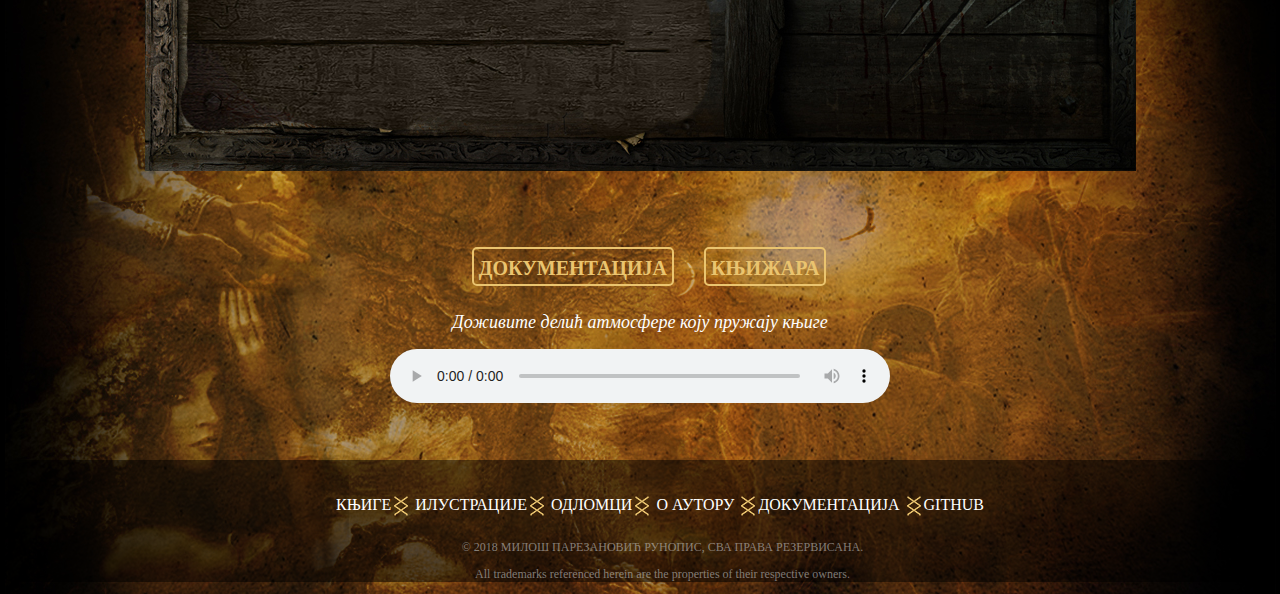
==== commit 5e70f6d7: "Update index.html" ====
--- a/index.html
+++ b/index.html
@@ -32,7 +32,7 @@
 					<a href="oAutoru.html"><span>О АУТОРУ</span></a>
 				</li>
 				<li>
-					<a href="dokumentacija.pdf"><span>ДОКУМЕНТАЦИЈА</span></a>
+					<a href="dokumentacija.pdf" target="_blank"><span>ДОКУМЕНТАЦИЈА</span></a>
 				</li>
 			</ul>
 		</div>
@@ -150,8 +150,8 @@
 	</div>
 	<div class="linkovi">
 		<ul>
-			<li><a href="dokumentacija.pdf"><span>ДОКУМЕНТАЦИЈА</span></a></li>
-			<li><a href="https://www.delfi.rs/knjige/9881_prognana_bica_-_srpska_mitologija_knjiga_delfi_knjizare.html"><span>КЊИЖАРА</span></a></li>
+			<li><a href="dokumentacija.pdf" target="_blank"><span>ДОКУМЕНТАЦИЈА</span></a></li>
+			<li><a href="https://www.delfi.rs/knjige/9881_prognana_bica_-_srpska_mitologija_knjiga_delfi_knjizare.html" target="_blank"><span>КЊИЖАРА</span></a></li>
 		</ul>
 	</div>
 	<div class="music">
@@ -171,7 +171,8 @@
 					<li><a href="ilustracije.html">ИЛУСТРАЦИЈЕ</a><span></span></li>
 					<li><a href="odlomci.html">ОДЛОМЦИ</a><span></span></span></li>
 					<li><a href="oAutoru.html">О АУТОРУ</a></li>
-					<li><a href="dokumentacija.pdf"><span>ДОКУМЕНТАЦИЈА</span></a></li>
+					<li><a href="dokumentacija.pdf" target="_blank"><span>ДОКУМЕНТАЦИЈА</span></a></li>
+					<li><a href="https://github.com/MPSites" target="_blank"><span>GITHUB</span></a></li>
 				</ul>
 			</div>
 			<div class="futerp">
--- a/css/style.css
+++ b/css/style.css
@@ -182,7 +182,7 @@
 
 .aboutBooks2 .drop1 {
 	text-align: justify;
-	
+	cursor: pointer;
 }
 
 .aboutBooks2 .slide1 {
@@ -225,7 +225,7 @@
 
 .aboutBooks2 .drop2 {
 	text-align: justify;
-	
+	cursor: pointer;
 }
 
 .aboutBooks2 .slide2 {
@@ -268,7 +268,7 @@
 
 .aboutBooks2 .drop3 {
 	text-align: justify;
-	
+	cursor: pointer;
 }
 
 .aboutBooks2 .slide3 {
@@ -311,7 +311,7 @@
 
 .aboutBooks2 .drop4 {
 	text-align: justify;
-	
+	cursor: pointer;
 }
 
 .aboutBooks2 .slide4 {
@@ -822,11 +822,9 @@
 .music{
 	margin: 0px auto;
 	width:90%;
-	height:39px;
 	display:flex;
 	flex-direction:column;
 	justify-content: space-around;
-	margin-bottom:10px;
 }
 
 .music p em {
@@ -845,15 +843,11 @@
 	margin-bottom:5%;
 }
 
-.music {
-	margin-top:100px;
-	margin-right:70px;
-}
-
 .linkovi {
 	text-align:center;
 	overflow:hidden;
-	margin-top:2%;
+	margin-top:5%;
+	margin-right:3%;
 	
 }
 
